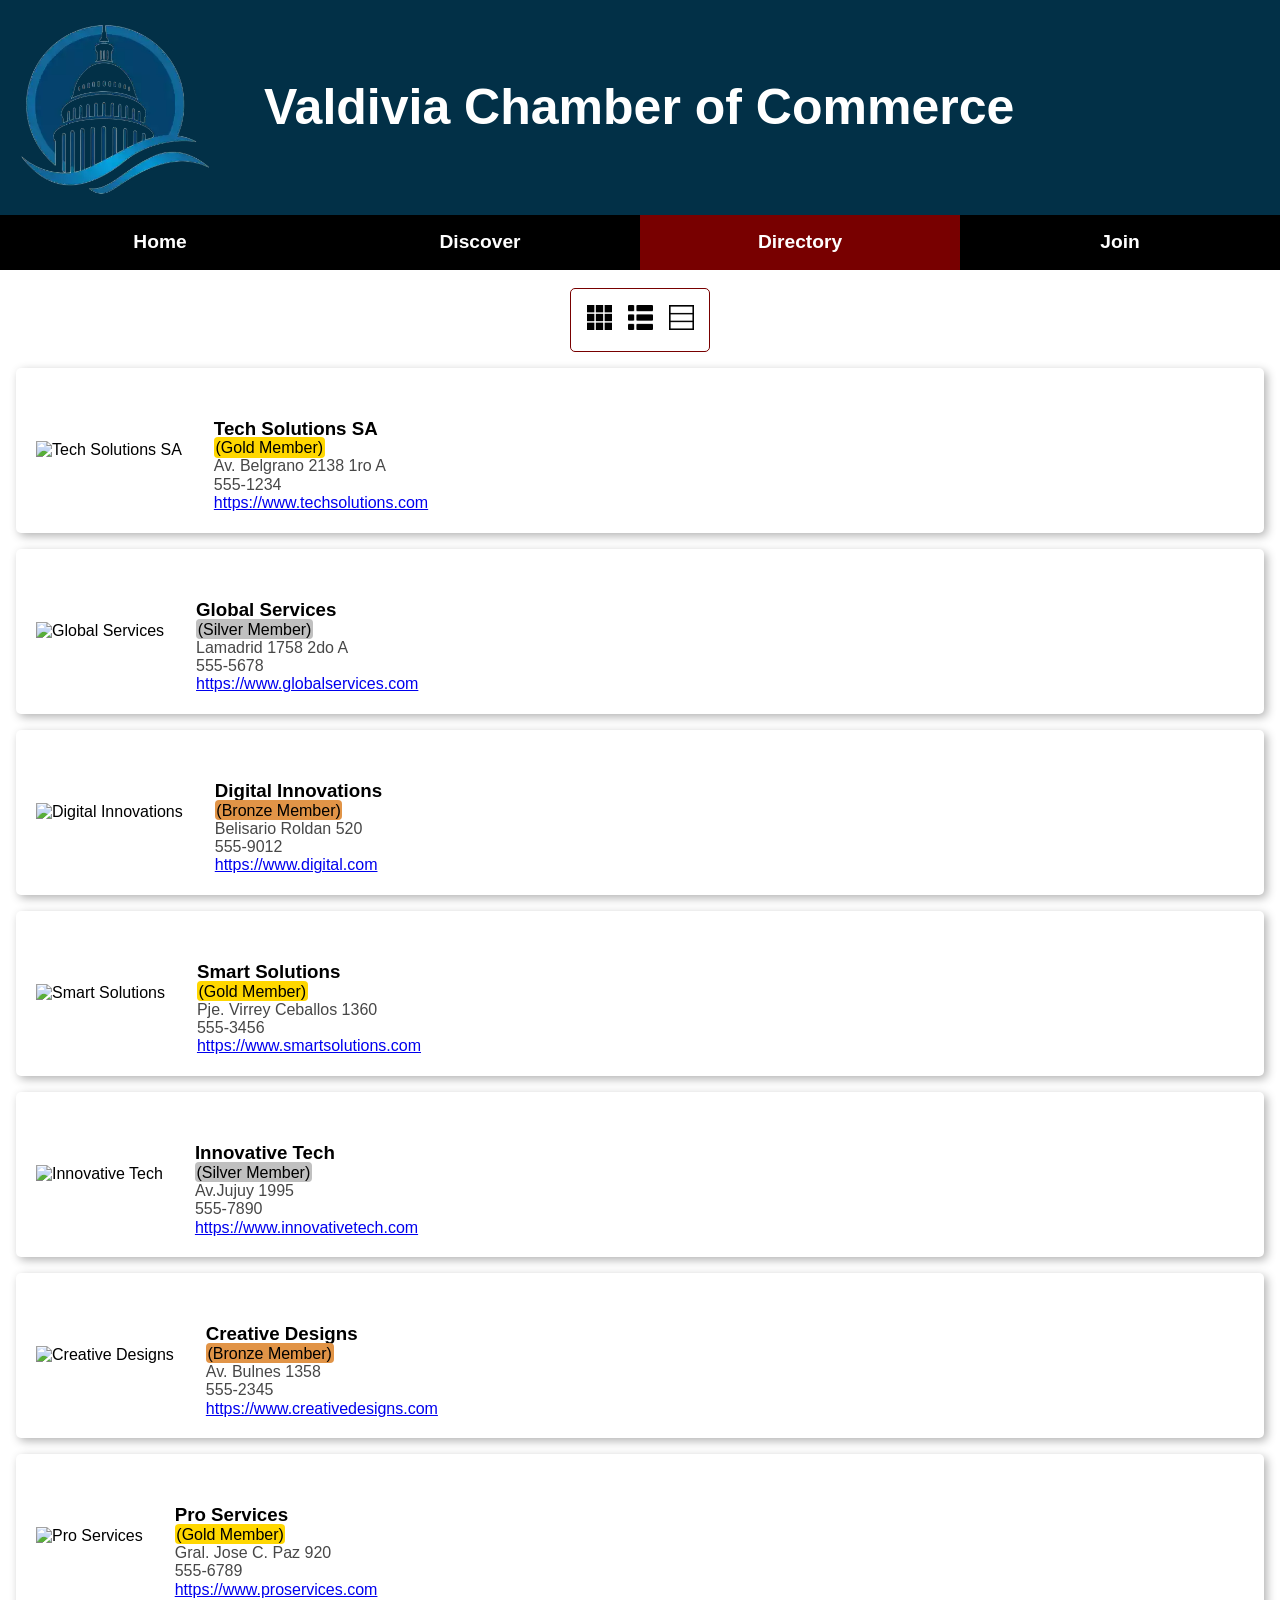
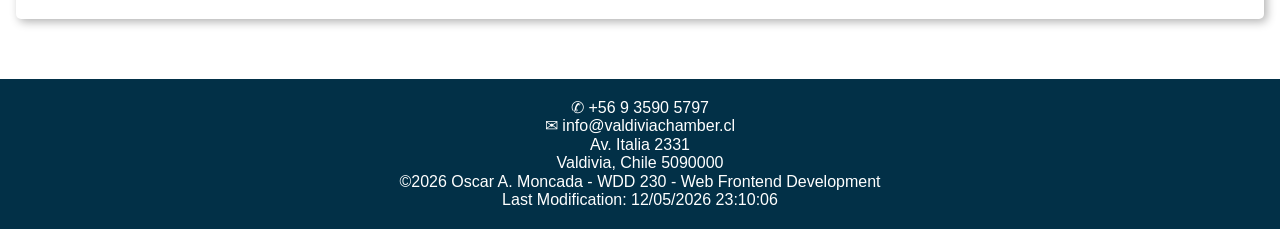
==== chamber/directory.html @ 1afcfa65 "Add files via upload" ====
<!DOCTYPE html>
<html lang="en">

<head>
    <!-- Charset - Viewport -->
    <meta charset="UTF-8">
    <meta name="viewport" content="width=device-width, initial-scale=1.0">

    <!-- Author - Description -->
    <meta name="description" content="WDD 230 - Web Frontend Development Oscar Moncada - Valdivia Chamber of Commerce">
    <meta name="author" content="Oscar Moncada">

    <!-- Tittle - Links -->
    <link rel="shortcut icon" href="favico.ico" type="image/x-icon">
    <link rel="stylesheet" href="styles/normalize.css">
    <link rel="stylesheet" href="styles/base.css">
    <link rel="stylesheet" href="styles/larger.css">
    <link rel="stylesheet" href="styles/medium.css">
    <link rel="preconnect" href="https://fonts.googleapis.com">
    <link rel="preconnect" href="https://fonts.gstatic.com" crossorigin>
    <link href="https://fonts.googleapis.com/css2?family=Montserrat:wght@200&display=swap" rel="stylesheet">
    <title>Oscar Moncada - WDD 230 - Web Frontend Development - Valdivia Chamber of Commerce</title>

    <!-- Meta OG -->
    <meta property="og:type" content="website" />
    <meta property="og:title" content="Oscar Moncada WDD230 Activities Summary" />
    <meta property="og:url" content="https://omoncada.github.io/wdd230/" />
    <meta property="og:image"
        content="https://mediaim.expedia.com/destination/1/ab3440b57b1c0dc81c49be34e6171b25.jpg" />
    <meta property="og:description" content="WDD 230 - Web Frontend Development Project Chamber of Commerce">
</head>

<body>
    <header>
        <img src="images/capitolio-Photoroom.webp" alt="chamber logo">
        <h1>Valdivia Chamber of Commerce</h1>
    </header>
    <nav>
        <button id="hamburger-menu" title="chamber-menu"></button>
        <ul class="navigation">
            <li><a href="index.html">Home</a></li>
            <li><a href="discover.html">Discover</a></li>
            <li class="active"><a href="directory.html">Directory</a></li>
            <li><a href="join.html">Join</a></li>
        </ul>
    </nav>
    <!-- Introbanner -->
    <div id="discoverbanner">
        <img id="discoverimg" src="./images/discoverbanner.webp" alt="">
    </div>

    <div id="togglesection">
        <div id="gridbutton">
            <img src="./images/grid.webp" alt="Grid">
        </div>
        <div id="listbutton">
            <img src="./images/list.webp" alt="List">
        </div>
        <div id="listsimplebutton">
            <img src="./images/listsimple.webp" alt="simplelist">
        </div>
    </div>
    <article>
        <div id="mainarticle" class="directorylist">
            <!-- JS -->
        </div>
    </article>

    <footer>
        <p>
            <span>&#9990; +56 9 3590 5797</span><br>
            <span>&#9993; info@valdiviachamber.cl</span>
        </p>
        <p>
            <span>Av. Italia 2331</span><br>
            <span>Valdivia, Chile 5090000</span>
        </p>
        <p>
            &copy;<span id="year"><!-- Copyright Year generated here by JavaScript !--></span>
            Oscar A. Moncada - WDD 230 - Web Frontend Development<br>
        </p>
        <p id="lastModified"><!-- Last modification date & time generated here by Javascript --></p>
    </footer>

    <script src="scripts/get-dates.js"></script>
    <script src="scripts/hamburger.js"></script>
    <script src="scripts/directory.js"></script>
</body>

</html>
---- chamber/styles/base.css ----
body {
    font-family: 'Roboto', sans-serif;
    grid-template-rows: auto auto auto auto auto auto auto 120px;
}

header {
    background: #023047;
    padding: 1rem;
    display: flex;
    column-gap: 3rem;
    color: #fff;
    align-items: center;
}

header img {
    width: 200px;
}

h1 {
    font-size: 50px;
}

h2 {
    margin-top: 30px;
    font-size: 30px;
    margin-bottom: 30px;
}

ul {
    list-style-type: none;
}

nav {
    background-color: #000000;
}

nav .active {
    background-color: #780000;
}

#hamburger-menu {
    font-size: 1.5rem;
    border: 0;
    background: none;
    color: #fff;
    cursor: pointer;
    text-align: left;
    width: 100%;
}

#hamburger-menu::before {
    content: "☰";
}

#hamburger-menu.open::before {
    content: "❌";
}

ul.navigation li a {
    text-decoration: none;
    color: #ffffff;
    display: block;
    padding: 0.50rem 3vw;
}

ul.navigation li:hover {
    background-color: #780000;
    cursor: pointer;
}

ul.navigation {
    display: none;
    padding-left: 0px;
    margin: 0;
}

ul.navigation.open {
    display: block;
}

#banner {
    display: block;
    background-color: #ffffcc;
    padding: 10px;
    text-align: center;
}

#mode {
    position: absolute;
    top: 1rem;
    right: 1rem;
    cursor: pointer;
    font-size: 1.5rem;
}

#banner>p:first-child {
    width: 80%;
}

.hidden {
    display: none !important;
}

/* Specific styling for home Page */

#hero-box {
    position: relative;
    overflow: hidden;
    display: inline-block;
}

.book {
    position: absolute;
    top: 60%;
    left: 40px;
    /* Puedes ajustar este valor según tu preferencia */
    transform: translateY(-50%);
    background-color: #000000;
    color: white;
    text-decoration: none;
    font-size: 18px;
    padding: 15px 30px;
    border-radius: 5px;
    transition: transform 0.3s ease;
    box-shadow: 0 0 20px rgba(0, 0, 0, 0.8);
    overflow: hidden;
    z-index: 1;
}

.book:hover {
    transform: translateY(calc(-50% - 3px));
}

.hidden {
    display: none;
}

#hero-img {
    width: 100%;
}

#introduction {
    color: white;
    background-color: #780000;
    padding: 2vw;
    text-align: center;
    margin-top: -10px;
}

#introduction p {
    width: 75%;
    margin: 0;
    margin: auto;
    margin-top: 10px;
}

/* Weather and events start */

#weatherevents {
    display: grid;
    grid-template-columns: repeat(3, 1fr);
    grid-template-rows: 1fr;
    grid-column-gap: 0px;
    grid-row-gap: 0px;
}

.weather {
    display: flex;
    text-align: center;
    flex-direction: column;
    margin-top: 0.5rem;
    margin-bottom: 1rem;
    font-size: 12px;
    border: 4px solid #780000;
    border-radius: 15px;
    padding: 1vw;
    margin: 15px;
    margin-right: 30px;
    background-color: #023047;
    color: #fff;
}

.weather h3 {
    font-size: 20px;
    margin-bottom: 5px;
    margin-top: 15px;
}

.weather h2 {
    font-size: 25px;
    margin-bottom: 15px;
}

#weather-icon {
    width: 90px;
    height: 90px;
}

#current-temp,
#forecast-container span {
    display: block;
}

#events {
    grid-area: 1 / 1 / 2 / 3;
    padding: 2vw;
    text-align: left;
}

#events h2 {
    margin: 0;
    text-align: left;
}

.uevent {
    border: 2px solid #000000;
    border-radius: 5px;
    padding: 2vw;
    margin: 20px;
    background-image: url('../images/rain.png');
    color: #fff;
    background-size: cover;
}

.uevent p {
    background-color: rgba(0, 0, 0, 0.7);
    z-index: 2;
    padding: 0.5rem;
    margin-top: 0;
}

.uevent #uevent-title {
    font-weight: bold;
}

#uevent-date {
    font-style: italic;
}

#uevent-description {
    margin-top: 1vw;
    margin-bottom: 1vw;
    color: var(--green-medium);
}

#uevent-more {
    font-style: italic;
    color: #ffffff;
    background-color: rgba(0, 0, 0, 0.33);
}

#uevent-more:hover {
    cursor: pointer;
    text-decoration: underline;
}

/* Weather and events end */

/* Spotligth Start */

.advertisement-card {
    display: inline-block;
    width: calc(33.33% - 20px);
    margin: 0 10px;
    border: 1px solid #ccc;
    border-radius: 10px;
    box-shadow: 2px 2px 5px rgba(0, 0, 0, 0.1);
    text-align: center;
    padding: 20px;
    vertical-align: top;
}

.advertisement-card img {
    max-width: 100%;
    height: auto;
}

.membergold {
    background-color: #FFD700;

}

.membersilver {
    background-color: #C0C0C0;

}

/* Spotligth End */

/* Specific styling for Discover Page */
main.discoverPage {
    padding: 0;
}

.sidebarContent {
    margin: 20px;
    box-shadow: 0 4px 8px 0 rgba(0, 0, 0, 0.2), 0 6px 20px 0 rgba(0, 0, 0, 0.19);
}

.sidebarContent h2 {
    background-color: white;
}

span#visitMessage {
    display: block;
    font-size: 18px;
    text-align: center;
    padding: 10px;
}

h2 {
    text-align: center;
}

.sidebarContent a {
    display: block;
    margin: 0 auto;
    text-align: center;
    border: 5px double black;
    background-color: #023047;
    padding: 10px;
    color: white;
    font-weight: bold;
}

.sidebarContent p {
    line-height: 25px;
    padding: 0 20px;
    text-align: center;
}

.sidebarContent figure {
    margin-top: 0;
    margin-left: 20px;
    margin-right: 20px;
    padding-bottom: 20px;
}

.sidebarContent img {
    width: 100%;
    height: auto;
}

.calendar {
    text-align: center;
}

.calendar p {
    line-height: 50px;
}

.lastVisit {
    text-align: center;
}

.lastVisit p {
    line-height: 50px;
}

.imageGallery picture {
    margin: 0;
    padding: 0;
}

/* Demographics styles */
.demographics {
    text-align: center;
    margin: 20px;
    background-color: #fff;
    border-radius: 5px;
    border: 2px solid #000;
}

.count {
    font-size: 1.5em;
    color: #780000;
    font-weight: bold;
}

.label {
    padding: 10px;
    font-size: 1.5em;
    color: #000000;
    font-size: 1em;
}

/* Statistics styles */
.statistics-container {
    display: flex;
    height: 100%;
}

.statistics-sidebar {
    flex: 0 0 33%;
    background-color: #fff;
    padding: 20px;
    border-radius: 5px;
    border: 2px solid #000;
    margin-left: 15px;
    margin-bottom: 10px;
}

.imageGallery img {
    border: 2px solid black;
    max-width: 6000px;
    height: auto;
    margin-left: 80px;
}

/* Demographics styles */
.demographics {
    text-align: center;
    margin: 20px;
    background-color: #fff;
    border-radius: 5px;
    border: 2px solid #000;
}

.count {
    font-size: 1.5em;
    color: #780000;
    font-weight: bold;
}

.label {
    padding: 10px;
    font-size: 1.5em;
    color: #000000;
    font-size: 1em;
}

/* Statistics styles */
.statistics-container {
    display: flex;
    height: 100%;
}

.statistics-sidebar {
    flex: 0 0 33%;
    background-color: #fff;
    padding: 20px;
    border-radius: 5px;
    border: 2px solid #000;
    margin-left: 15px;
    margin-bottom: 10px;
}

footer {
    background-color: #023047;
    color: white;
    text-align: center;
    padding: 20px;
    margin-top: 60px;
}

/* new

/* Reset font size adjustments after orientation changes */
html {
    -webkit-text-size-adjust: 100%;
    -ms-text-size-adjust: 100%;
}

/* Apply a natural box layout model to all elements */
* {
    -moz-box-sizing: border-box;
    -webkit-box-sizing: border-box;
    box-sizing: border-box;
    margin: 0;
    padding: 0;
}

/* Dark grey and pink theme */
body {
    font-family: "Josefin Sans", sans-serif;
    text-align: center;
}

main {
    padding: 15px;
}

.top-heading h1 {
    display: block;
    color: #0c0036;
    margin: 0;
    width: fit-content;
    padding: 0 400px;
    /* Adjust as needed */
}

/* Company spotlights styles */
.company-spotlights-container {
    overflow: hidden;
    position: relative;
    border: 1px solid #ccc;
    border-radius: 5px;
    margin: 30px;
    background-color: #bbb;
    padding: 30px;
    color: #000;
}

/* Card container styles */
.card-container {
    display: flex;
    flex-wrap: wrap;
    justify-content: space-between;
    max-width: 1260px;
    margin: 0 auto;
}

.carrd {
    flex: 1 0 calc(33.33% - 20px);
    /* Adjust card width for large screens */
    margin: 0 10px 30px;
    /* Adjust margin as needed */
    padding: 20px;
    border: 1px solid #ccc;
    border-radius: 5px;
    background-color: #0c0036;
    box-sizing: border-box;
}

.carrd h2 {
    color: #a3a3a3;
    padding: 10px;
    text-decoration: underline;
}

.carrd h3 {
    text-decoration: overline;
    text-align: center;
    padding: 10px;
    color: #a3a3a3;
}

.carrd p {
    color: #a3a3a3;
    text-align: justify;
}

.card {
    flex: 1 0 100%;
    margin: 0 10px;
    padding: 20px;
    border: 1px solid #ccc;
    border-radius: 5px;
    background-color: #a3a3a3;
    margin: 30px;
}

.card h2 {
    color: rgb(0, 0, 0);
    padding: 10px;
    text-decoration: underline;
}

.card h3 {
    text-decoration: overline;
    text-align: center;
    padding: 10px;
    color: #333;
}

.card p {
    color: #1a1313;
    text-align: justify;
}

.stuff {
    margin: 1rem auto;
}

.card:nth-child(1),
.card:nth-child(2) {
    flex: 1 0 100%;
}

.card:nth-child(3) {
    flex: 0 0 35%;
}

/* Form styles */
form {
    text-align: left;
}

form fieldset {
    margin: 2rem 0;
    border: 1px solid #666;
    border-radius: 10px;
    padding: 0.5rem 2%;
}

form legend {
    color: #0c0036;
    margin: 0 1rem;
    padding: 0 0.5rem;
    font-size: 20px;
}

form label.top,
form div {
    display: block;
    padding-top: 1rem;
    color: #000;
    font-size: 0.8rem;
}

form label.top input,
form label.top select {
    display: block;
    font-size: 1rem;
    border: solid 1px #0c0036;
    border-radius: 4px;
    padding: 0.75rem;
    color: #000;
    width: 100%;
    max-width: 100%;
    background-color: rgba(0, 0, 0, 0.1);
}

form label.sbs {
    display: block;
    padding: 0.75rem;
    color: #1a1313;
}

form label.top textarea {
    width: 100%;
    font-size: 1rem;
    max-width: 100%;
    padding: 0.75rem;
    border: 1px solid #0c0036;
    border-radius: 4px;
    box-sizing: border-box;
    background-color: rgba(0, 0, 0, 0.1);
    resize: vertical;
}

form label.top textarea::placeholder {
    color: #0c0036;
}

form input.submitBtn {
    border: none;
    background-color: #000;
    color: white;
    border-radius: 1rem;
    padding: 0.75rem 1.5rem;
    margin: 0 0 2rem 2%;
    width: 96%;
    max-width: 100%;
    transition: transform 0.3s;
    /* Agregar transición de tamaño */
}

form input.submitBtn:hover {
    transform: scale(1.1);
    /* Aumentar el tamaño del botón al 110% */
}

form label.top input:required {
    border-left: red solid 6px;
}

form label.top input:required:valid {
    border-left: rgb(27, 159, 40) solid 6px;
}

/* Membership styles */
.design {
    display: grid;
    grid-template-columns: 1fr 2fr;
    background-color: #ffffff;
}

main h1 {
    color: #000;
    background-color: #ffffff;
}

.membership h3 {
    border-bottom: 2px solid rgb(255, 255, 255);
    /* Agregar una línea por debajo del título */
    padding-bottom: 1px;
    display: inline-block;
}

main {
    background-color: #ffffff;
    border-radius: 20px;
}

.row {
    display: flex;
    flex-direction: column;
    margin: 0% 10%;
}

.cardfrontdetails p {
    text-align: justify;
    padding-bottom: 5px;
    margin-top: 20px;
}

.flip-card {
    margin: 5px;
    width: 100%;
    height: 250px;
    perspective: 1000px;
}

h3 {
    margin-top: 30px;
}

.flip-card-inner {
    position: relative;
    width: 100%;
    height: 100%;
    text-align: center;
    transition: transform 0.7s;
    transform-style: preserve-3d;
    border: 1.5px solid #000000;
    border-radius: 15px;
}

.flip-card:hover .flip-card-inner {
    transform: rotateY(180deg);
}

.flip-card-front,
.flip-card-back {
    position: absolute;
    width: 100%;
    height: 100%;
    -webkit-backface-visibility: hidden;
    backface-visibility: hidden;
    box-shadow: 0 1.5rem 4rem rgba(0, 0, 0, 0.15);
    border-radius: 15px;
}

.flip-card-front {
    background: linear-gradient(rgba(2, 48, 71, 1), rgba(0, 0, 0, 0.8));
    color: white;
    background-size: cover;
}

.flip-card-back {
    background-size: cover;
    background-color: rgb(27, 27, 27);
    color: white;
    transform: rotateY(180deg);
}

.cardtitle h3 {
    font-size: 20px;
    margin: auto;
    margin-top: 25px;
}

.cardfrontdetails {
    margin: 0 10%;
    width: 80%;
}

.cardbackdetails {
    margin: 60px 0px;
}

.price {
    text-transform: uppercase;
    font-weight: bolder;
    font-size: 25px;
}

.btn {
    background: #fff;
    padding: 10px;
    text-decoration: none;
    color: rgb(27, 27, 27);
    border-radius: 5px;
    transition: all 0.3s ease;
    /* Agregar transición a todas las propiedades con duración de 0.3 segundos */
}

.btn:hover {
    transform: scale(1.1);
    /* Aumentar el tamaño del botón al 110% */
    background-color: rgba(120, 0, 0, 1);
    /* Cambiar el color de fondo */
    color: #ffffff;
    /* Cambiar el color del texto */
}


.form p {
    margin-top: 50px;
    font-size: 2em;
    margin-bottom: 50px;
    /* Cambia el tamaño de la fuente según tus preferencias */
}

/* CSS to align buttons to the left side of the page */
#grid-view,
#table-view {
    margin-right: 10px;
    /* Add some space between the buttons */
}

.grid-buttons {
    margin-left: 20px;
    /* Add margin to separate buttons from the content */
}

button {
    padding: 5px;
    background-color: #bed;
    border: 1px solid #333;
    border-radius: 5px;
}

#cardfrontdetails #directory-container {
    color: #000;
    display: flex;
    flex-wrap: wrap;
    gap: 20px;
    /* Adjust the gap between grid items */
}

.company-card {
    margin: 10px;
    flex: 1 1 300px;
    /* Adjust the width of each grid item */
    border: 1px solid #bed;
    padding: 20px;
    border-radius: 5px;
    background-color: #999;
}

/* For table view (list view) */
.member-table {
    width: 100%;
    border-collapse: collapse;
    text-align: left;
    margin-top: 10px;
}

.member-table th,
.member-table td {
    padding: 10px;
    border: 1px solid #ccc;
}

.member-table th {
    background-color: #bed;
    /* Header background color */
}

.member-table tr:nth-child(even) {
    background-color: #f9f9f9;
    /* Even row background color */
}

.member-table tr:nth-child(odd) {
    background-color: #bed;
    /* Odd row background color */
}

/*Directory*/
#chamberarticleheader {
    margin: 1.5rem 1rem;
}

.directorygrid {
    margin: 1rem 1rem;
    display: grid;
    grid-template-columns: repeat(auto-fit, minmax(300px, 1fr));
    gap: 20px;

}

.directorygrid section {
    padding: 20px;
    text-align: center;
}

.directorylist {
    margin: 1rem 1rem;
}

.directorylist section {
    display: flex;
    align-items: center;
    padding: 20px;
    text-align: center;
    margin-bottom: 1rem;
}

.directorylist section .directoryiteminfo {
    margin-left: 2rem;
    text-align: start;
}

.directorygrid section {
    -webkit-box-shadow: 3px 3px 10px 0px rgba(179, 179, 179, 1);
    -moz-box-shadow: 3px 3px 10px 0px rgba(179, 179, 179, 1);
    box-shadow: 3px 3px 10px 0px rgba(179, 179, 179, 1);
}

.directorylist section {
    -webkit-box-shadow: 3px 3px 10px 0px rgba(179, 179, 179, 1);
    -moz-box-shadow: 3px 3px 10px 0px rgba(179, 179, 179, 1);
    box-shadow: 3px 3px 10px 0px rgba(179, 179, 179, 1);
}

#togglesection {
    display: flex;
    margin: 0 auto;
    padding: 1rem;
    border: 1px solid rgb(120, 0, 0);
    border-radius: 5px;
    width: 140px;
}

#togglesection img {
    height: auto;
    margin-right: 1rem;
    width: 25px;
}

#togglesection img:hover {
    transform: scale(1.1);
}

#mainarticle section {
    border-radius: 5px;

}

#mainarticle section p {
    color: #474747;
}

.membershiptag {
    padding: .1rem;
    border-radius: 4px;
}

.membergold {
    background-color: #FFD700;

}

.membersilver {
    background-color: #C0C0C0;

}

.memberbronze {
    background-color: #e19447;
    color: rgb(0, 0, 0);
}

/* Directory vanilla list*/
.directorylistsimple {
    margin: 1rem;
}

.directorylistsimple section {
    border-radius: 0px !important;
}

.directorylistsimple section .directoryiteminfo {
    display: grid !important;
    grid-template-columns: repeat(4, 1fr);
    grid-template-rows: 1fr;
    grid-column-gap: 0px;
    grid-row-gap: 0px;
    text-align: center;
    align-items: center;
}

.directorylistsimple section:nth-child(odd) {
    background-color: rgb(239, 239, 239);

}

.directorylistsimple section:nth-child(even) {
    background-color: rgb(206, 206, 206);
}

.directorylistsimple .sectiontittle {
    grid-area: 1 / 1 / 2 / 2;
}

.directorylistsimple .sectiondir {
    grid-area: 1 / 2 / 2 / 3;
}

.directorylistsimple .sectionphone {
    grid-area: 1 / 3 / 2 / 4;
}

.directorylistsimple .sectionweblink {
    grid-area: 1 / 4 / 2 / 5;
    padding: 0 20px;
}

.directorylistsimple img,
.directorylistsimple .membershiptag,
.directorylistsimple .sectiondescription {
    display: none;
}
---- chamber/styles/larger.css ----
@media screen and (min-width: 640px) {
    #hamburger-menu {
        display: none;
    }

    ul.navigation,
    ul.navigation.open {
        display: flex;
    }

    ul.navigation li {
        flex: 1;
        text-align: center;
        height: 55px;
        display: flex;
        align-items: center;
        justify-content: center;
        font-weight: bold;
        font-size: 1.2rem;
    }

    ul.navigation li a {
        display: contents;
    }

}

@media screen and (max-width: 640px) {
    header {
        padding: 0.5rem;
    }

    header img {
        width: 140px;
    }

    h1 {
        font-size: 1.7rem;
        margin-top: 12px;
        margin-right: 50px;

    }
}
---- chamber/styles/medium.css ----
/* Specific styling for Discover Page */
main.discoverPage {
    display: grid;
    grid-template-columns: 1fr 2fr;
}

main .sidebar {
    grid-column: 1 / 2;
    background-color: #780000;
    margin-top: 20px;
    margin-left: 5px;
}

main .sidebarContent {
    background-color: white;
    border: 2px solid black;
}

.imageGallery img {
    max-width: 100%;
    height: auto;
    display: block;
    margin: 0 auto;
    margin-bottom: 20px;
    margin-top: 20px;
}

.form p {
    font-size: 2em;
    margin-left: 120px;
}

@media screen and (min-width: 640px) {

    main.discoverPage img:hover {
        box-shadow: 0 4px 8px 0 rgba(0, 0, 0, 0.9), 0 6px 20px 0 rgba(0, 0, 0, 0.9);
        transform: scale(1.03);
    }
}

@media screen and (max-width: 640px) {
    main.discoverPage {
        grid-template-columns: 1fr;
    }

    main .sidebar {
        margin-left: 5px;
        margin-right: 5px;
    }

    main.discoverPage img:hover {
        box-shadow: none;
        transform: none;
    }

    .book {
        top: 220px;
        /* Ajusta la posición desde la parte superior según sea necesario */
        left: 20px;
        /* Ajusta la posición desde la izquierda según sea necesario */
        z-index: 2;
        font-size: 1rem;
        padding: 0.3rem 0.6rem;
    }

}

@media screen and (max-width: 800px) {

    /* Weather Events */
    #weatherevents {
        display: grid;
        grid-template-columns: repeat(1, 1fr);
        grid-template-rows: 1fr;
        grid-column-gap: 0px;
        grid-row-gap: 0px;
        margin: 5vw;
        margin-bottom: 15vw;
    }

    #events {
        grid-area: 1 / 1 / 2 / 2;
        text-align: center;
    }

    #events h2 {
        text-align: center;
    }

    #weather {
        grid-area: 2 / 1 / 3 / 2;
    }

    /* Spotligth */
    /* Spotligth */
    /* Spotligth */
    #spotlight-wrap {
        display: grid;
        grid-template-columns: repeat(1, 1fr);
        grid-template-rows: 1fr;
        grid-column-gap: 0px;
        grid-row-gap: 0px;
        margin: 7vw;
    }
}

@media (max-width: 768px) {
    .company-caard {
        flex: 1 1 300px;
        /* Adjust the width of each grid item */
        padding: 5px;
        margin: -10px;
    }

    .company-caard:nth-child(1) {
        margin-top: 20px;
    }

    .company-caard:last-child {
        margin-bottom: 20px;
    }

    .cardfrontdetails .company-caard:nth-child(even) {
        background-color: #bed;
        /* Even row background color */
    }

    .company-caard:nth-child(odd) {
        background-color: #f9f9f9;
        /* Odd row background color */
    }

    .top-heading h1 {
        padding: 20px 0;
    }

    .card {
        flex: 1 0 100%;
        margin: 10px 0;
    }

    .card:nth-child(1),
    .card:nth-child(2) {
        flex: 1 0 100%;
    }

    * {
        margin: 0;
        padding: 0;
        box-sizing: border-box;
    }

    .cardfrontdetails p {
        margin: auto;
    }
}

@media only screen and (max-width: 700px) {

    .design {
        display: block;
    }

    .flip-card {
        height: 325px;
    }

    .flip-card:hover .flip-card-inner {
        transform: rotateY(0deg);
    }

    main.form {
        display: grid;
        grid-template-columns: 1fr 1fr;
        gap: 1rem;
    }

    main.form .joinApplicationContainer {
        grid-column: 1 / 2;
    }

    main.form .benefitsContainer {
        grid-column: 2 / 3;
    }

    main.form section.benefits:nth-of-type(1) {
        margin-top: 0.9rem;
    }
}


@media (min-width: 700px) {
    .description {
        display: grid;
        grid-template-columns: 1fr 1fr;
        gap: 1rem;
    }

    main.form .formApplicationContainer {
        grid-column: 1 / 2;
    }

    main.form .benefitsContainer {
        grid-column: 2 / 3;
    }

    main.form section.benefits:nth-of-type(1) {
        margin-top: 0.9rem;
    }

}

@media screen and (max-width: 768px) {
    .membership h3 {
        margin-bottom: 30px;
    }
}

@media screen and (max-width: 768px) {
    .carrd {
        flex: 1 0 calc(100% - 20px);
        margin-bottom: 20px;
    }
}

@media (max-width: 768px) {
    .directorylistsimple section {
        font-size: 11px;
    }
}

@media screen and (max-width: 768px) {
    #main-services {
        display: flex;
        flex-direction: column;
        align-items: center;
    }

    #main-services h2 {
        text-align: center;
    }

    #advertisement-container {
        display: flex;
        flex-direction: column;
        align-items: center;
    }

    .advertisement-card {
        width: 100%;
        margin: 10px 0;
    }
}
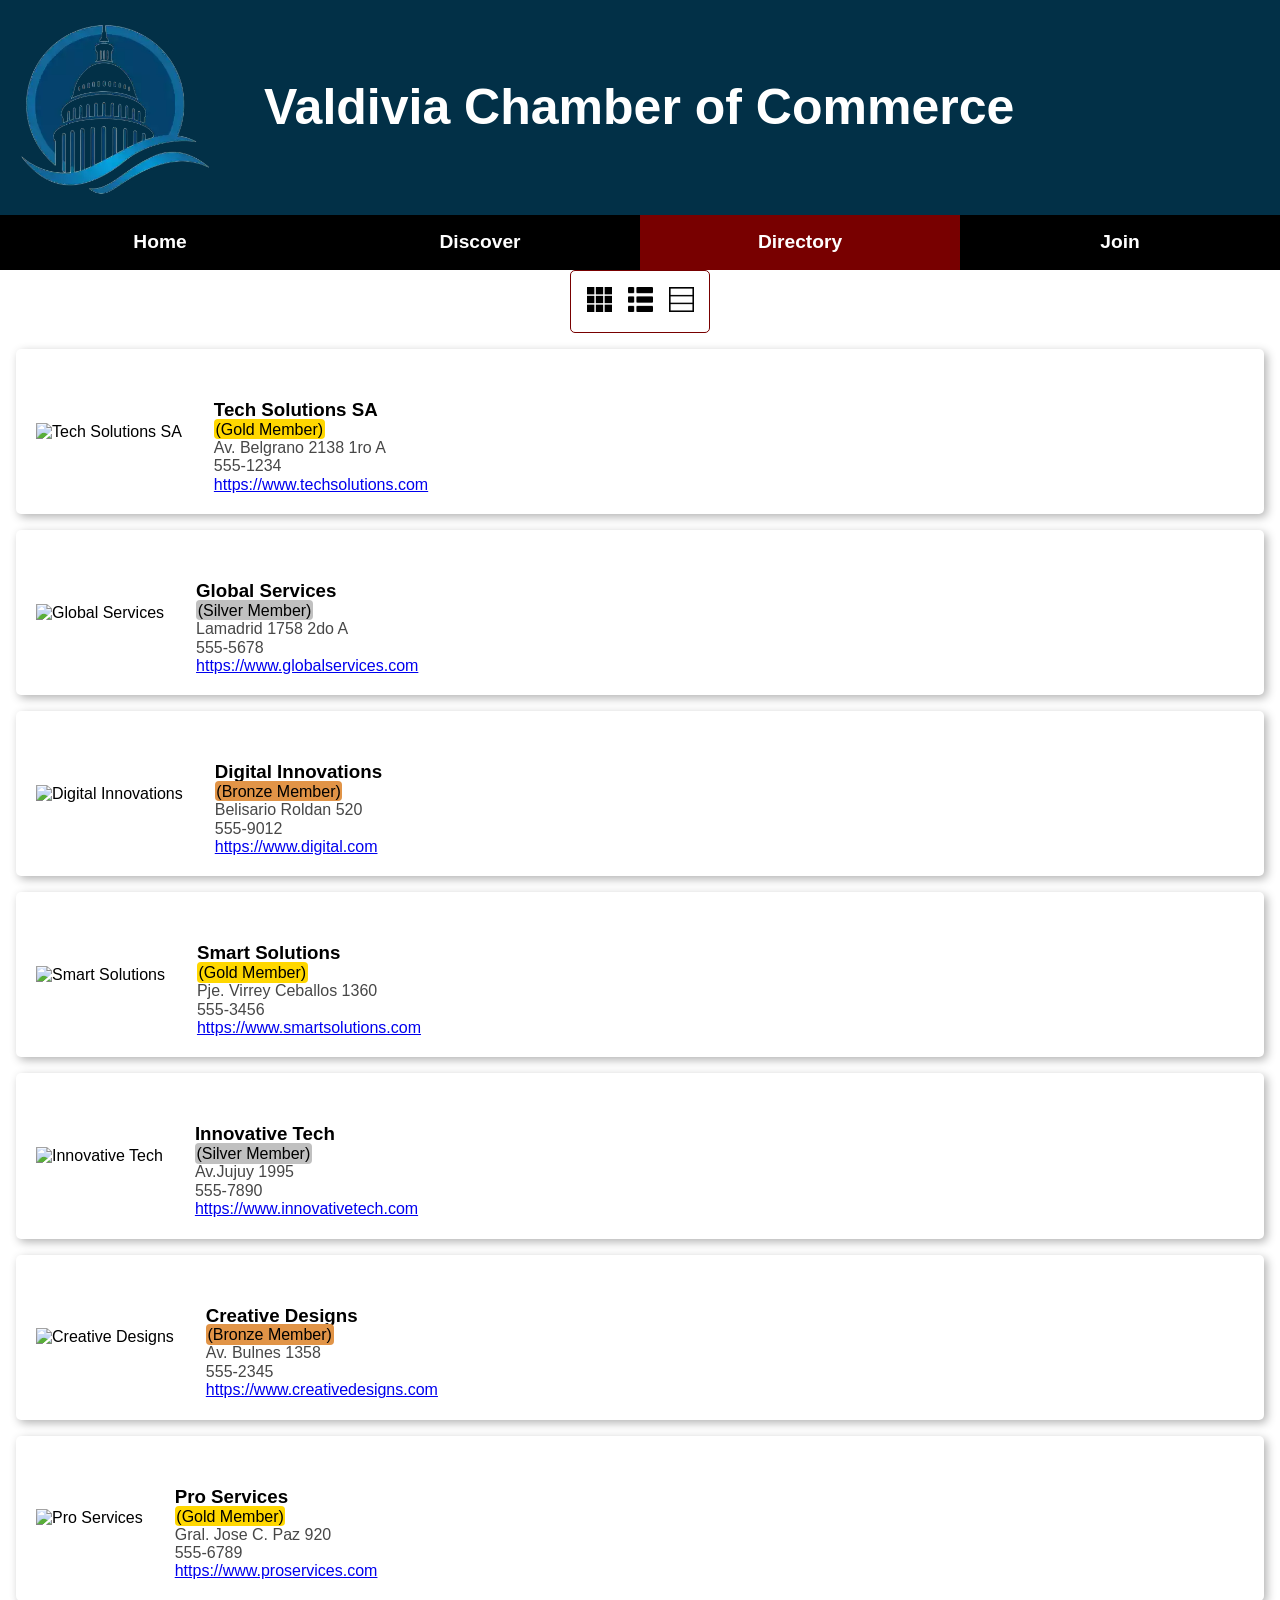
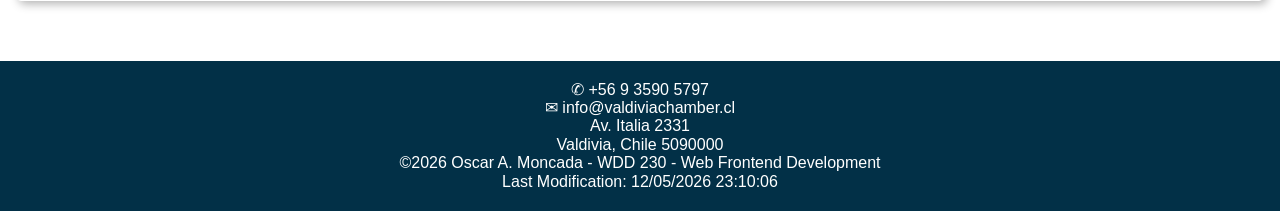
==== commit c223f3c1: "Update directory.html agregar cambio" ====
--- a/chamber/directory.html
+++ b/chamber/directory.html
@@ -45,10 +45,6 @@
         </ul>
     </nav>
     <!-- Introbanner -->
-    <div id="discoverbanner">
-        <img id="discoverimg" src="./images/discoverbanner.webp" alt="">
-    </div>
-
     <div id="togglesection">
         <div id="gridbutton">
             <img src="./images/grid.webp" alt="Grid">
@@ -87,4 +83,4 @@
     <script src="scripts/directory.js"></script>
 </body>
 
-</html>+</html>
--- a/chamber/styles/base.css
+++ b/chamber/styles/base.css
@@ -81,7 +81,7 @@
 #banner {
     display: block;
     background-color: #ffffcc;
-    padding: 10px;
+    padding: 14px;
     text-align: center;
 }
 
@@ -217,7 +217,7 @@
     border-radius: 5px;
     padding: 2vw;
     margin: 20px;
-    background-image: url('../images/rain.png');
+    background-image: url('../images/rain.webp');
     color: #fff;
     background-size: cover;
 }
@@ -1013,4 +1013,4 @@
 .directorylistsimple .membershiptag,
 .directorylistsimple .sectiondescription {
     display: none;
-}+}
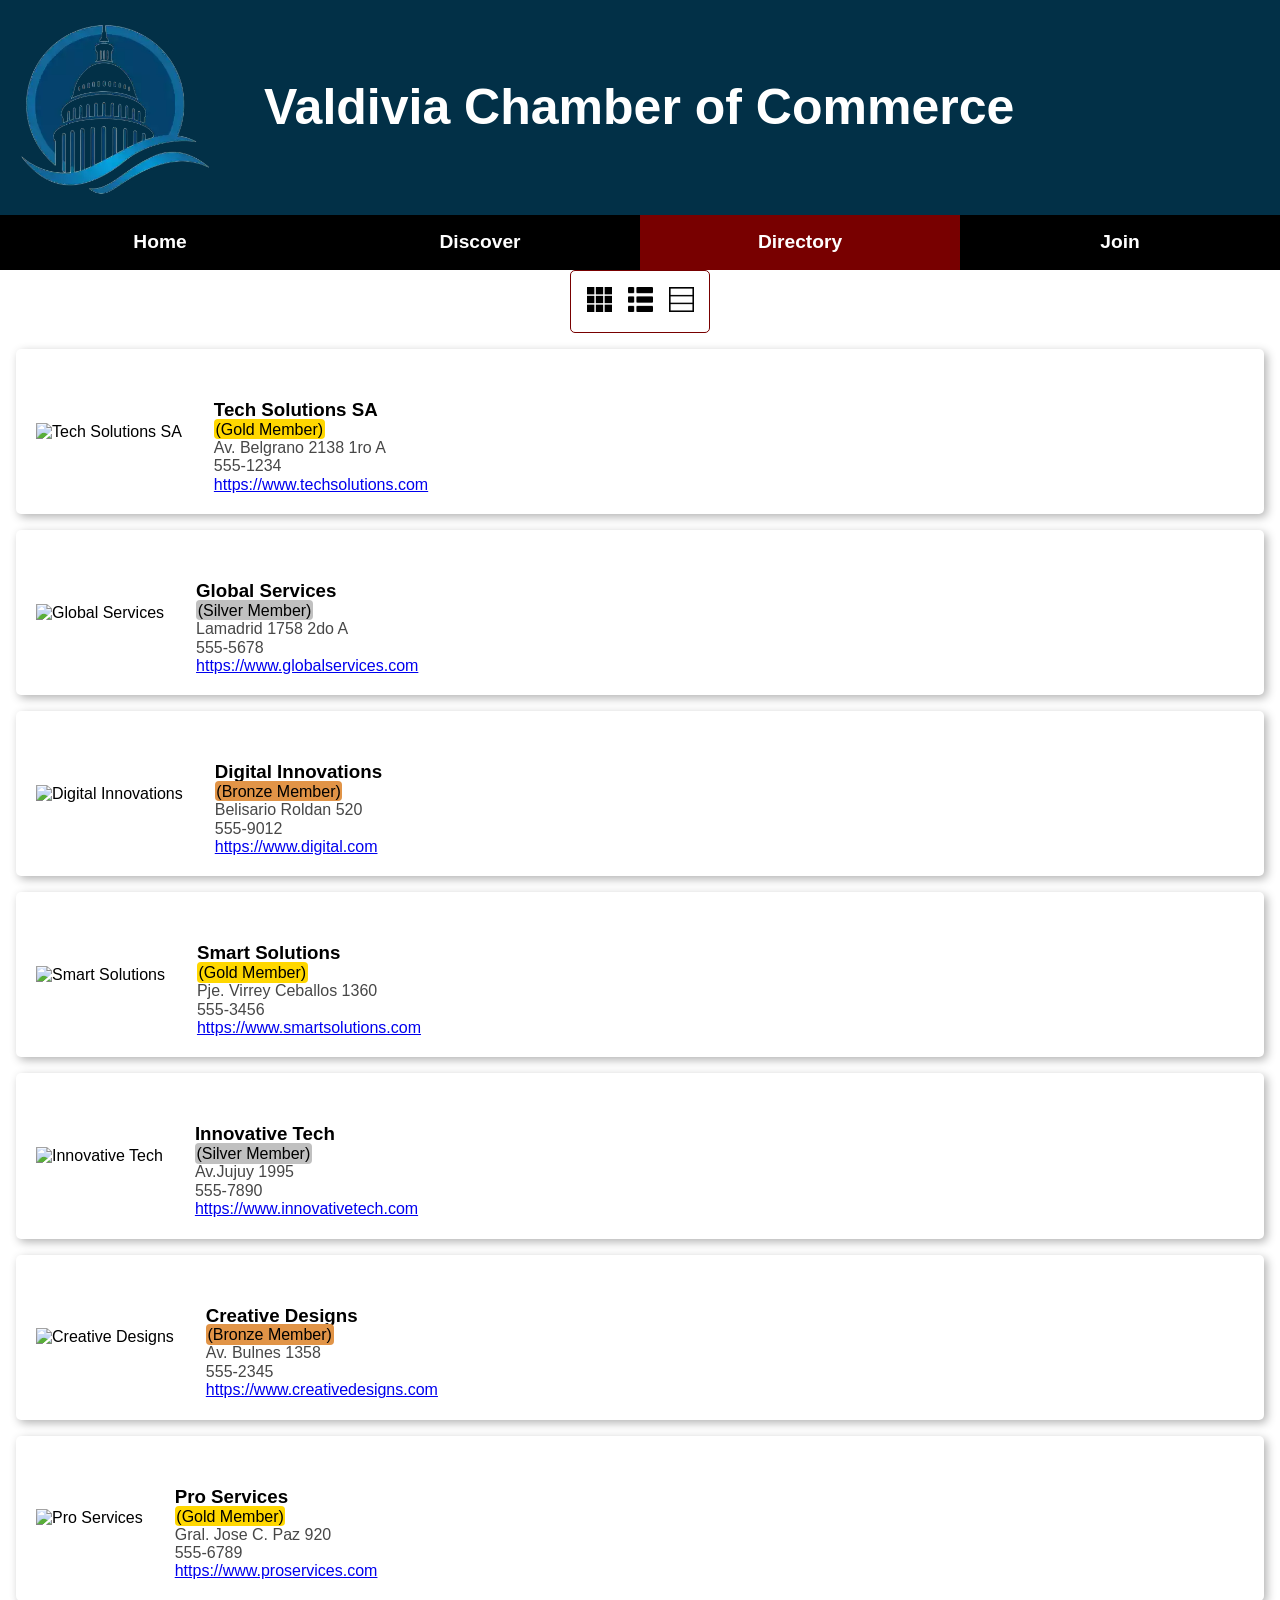
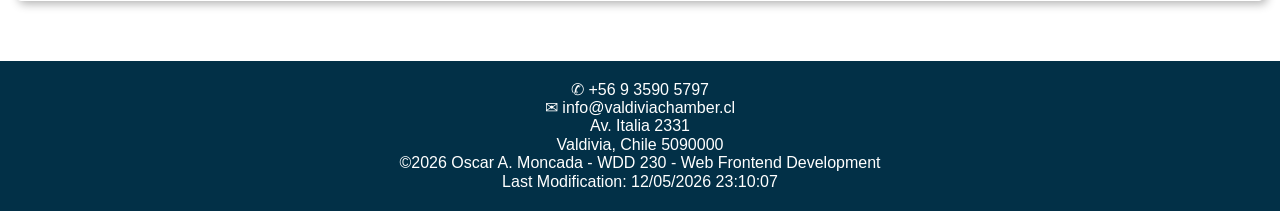
==== commit 49e84654: "Update directory.html agregar cambio" ====
--- a/chamber/directory.html
+++ b/chamber/directory.html
@@ -47,13 +47,13 @@
     <!-- Introbanner -->
     <div id="togglesection">
         <div id="gridbutton">
-            <img src="./images/grid.webp" alt="Grid">
+            <img src="./images/grid.webp" alt="Grid" width="50" height="50">
         </div>
         <div id="listbutton">
-            <img src="./images/list.webp" alt="List">
+            <img src="./images/list.webp" alt="List" width="50" height="50">
         </div>
         <div id="listsimplebutton">
-            <img src="./images/listsimple.webp" alt="simplelist">
+            <img src="./images/listsimple.webp" alt="simplelist" width="50" height="50">
         </div>
     </div>
     <article>
